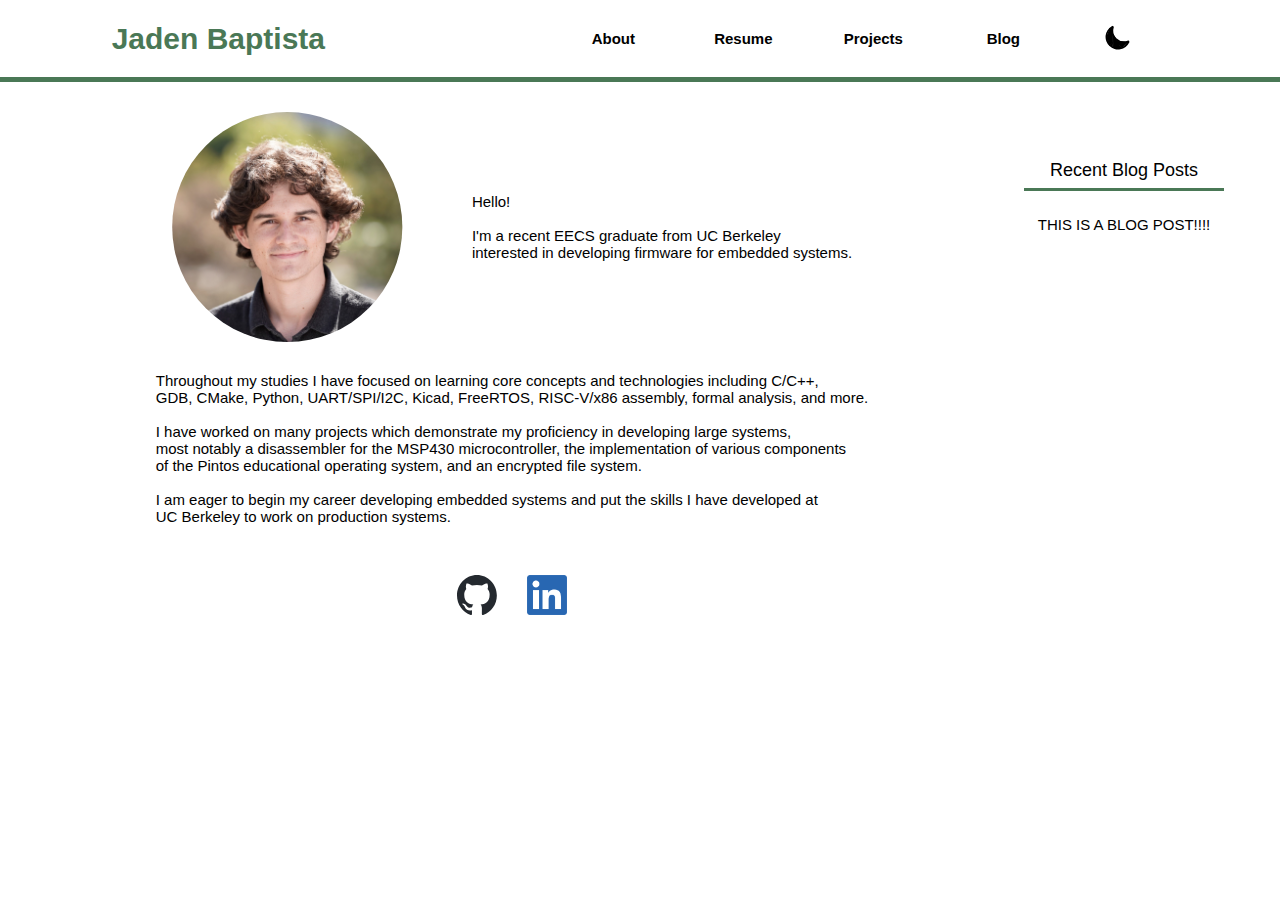
==== index.html @ 8bc48c19 "change tab title" ====
<!DOCTYPE html>
<html lang="en">
    <head>
        <title>Jaden Baptista</title>
        <meta name="viewport" content="width=device-width, initial-scale=1.0" />
        <link rel="stylesheet" href="styles/style.css" />
        <link rel="stylesheet" href="styles/index.css" />
        <link rel="stylesheet" 
              href="styles/small-style.css" />
        <link rel="stylesheet"
              href="styles/mobile-style.css" />
        <link rel="stylesheet"
              href="styles/smaller-style.css" />
        <link rel="stylesheet"
              href="styles/smallest-style.css" />
        </head>

    <body>
        <nav>
            <div id="nav-logo">
                Jaden Baptista
            </div>
            <div id="nav-buttons">
                <button class="unlinked-nav-button">About</button>
                <a class="nav-link" href="resume.html"><button class="nav-button">Resume</button></a>
                <a class="nav-link" href="projects.html"><button class="nav-button">Projects</button></a>
                <a class="nav-link" href="blog.html"><button class="nav-button">Blog</button></a>
                <button class="unlinked-nav-button"
                        id="dark-mode-button"
                        data-state="light"
                        onclick="toggleDarkMode();">
                    <img id="dark-mode-button-img" 
                         src="content/weather-moon-full-svgrepo-com.svg" 
                         alt="dark mode toggle"
                         width="50px"
                         height="30px">
                </button>
            </div>
            <div id="nav-break"></div>
        </nav>
        <div id="nav-separator"></div>
        <div id="aside-grid">
            <div id="about">
                <section id="introduction">
                    <div id="hello-container">
                        <img src="content/picture.jpg" alt="face image"
                        id="face-image"/>
                        <div id="hello">
                            Hello! 
                            <br/><br/>
                            I'm a recent EECS graduate from UC Berkeley
                            <br class="superficial"/>interested in developing firmware for embedded systems.
                        </div>
                    </div>
                    <div id="summary">
                        Throughout my studies I have focused on learning core concepts and 
                        technologies including C/C++,
                        <br class="superficial"/>
                        GDB, CMake, Python, UART/SPI/I2C, Kicad, FreeRTOS, RISC-V/x86 assembly, formal analysis, and more.
                        <br/><br/>
                        I have worked on many projects which demonstrate my proficiency 
                        in developing large systems,
                        <br class="superficial"/>most notably a disassembler for the 
                        MSP430 microcontroller, the implementation of various components
                        <br/>
                        of the Pintos educational operating system, and an encrypted file 
                        system.
                        <br/><br/>
                        I am eager to begin my career developing embedded systems and put 
                        the skills I have developed at
                        <br class="superficial"/>
                        UC Berkeley to work on production 
                        systems.
                    </div>
                    <div id="socials">
                        <a href="https://github.com/jdbaptista" target="_blank" class="social-link">
                            <img src="content/github-mark.svg" alt="github link" class="github-img"
                                height="40px"/>
                        </a>
                        <a href="https://www.linkedin.com/in/baptistajaden/" target="_blank" class="social-link">
                            <img src="content/LI-In-Bug.png" alt="linkedin link" class="linkedin-img"
                                height="40px"/>
                        </a>
                    </div>
                </section>
            </div>
            <aside>
                <div id="aside-header">
                    Recent Blog Posts
                </div>
                <div class="aside-content">
                    THIS IS A BLOG POST!!!!
                </div>
            </aside>
        </div>
    </body>

    <script src="scripts/darkMode.js"></script>
    <script src="scripts/navbarTransition.js"></script>
</html>
---- styles/style.css ----
:root {
    --background-color: #ffffff;
    --main-color: #4A7856;
    --bold-color: #074B35;
    --accent-color: #D8CF6F;
    --text-color: #000000;
    --font-family: 'Trebuchet MS', 'Lucida Sans Unicode', 'Lucida Grande', 'Lucida Sans', Arial, sans-serif;
}

:root.dark {
    --background-color: #000000;
}


html {
    background-color: var(--background-color);
}

body {
    border: 0px;
    margin: 0px;
    padding: 0px;
}

/* NAVBAR */

nav {
    background-color: var(--background-color);
    display: grid;
    grid-template: 1fr / 0.5fr min-content 1fr 1fr 0.5fr;
    z-index: 1;
}

#nav-logo {
    grid-column-start: 2;
    width: max-content;
    color: var(--main-color);
    font-size: 30px;
    height: 77px;
    line-height: 77px;
    font-family: var(--font-family);
    font-weight: 600;
    justify-content: center;
    align-content: center;
}

#nav-buttons {
    grid-column-start: 4;
    display: flex;
    justify-content: flex-end;
}

a.nav-link {
    display: flex;
    margin: 15px;
    justify-content: center;
    text-decoration: none;
    padding: none;
    width: max-content;
    height: max-content;
    justify-self: center;
    align-self: center;
}

button.nav-button {
    background-color: var(--background-color);
    font-size: 15px;
    font-family: var(--font-family);
    font-weight: 600;
    text-align: center;
    color: var(--text-color);
    padding: 15px;
    width: 100px;
    border: none;
    outline: none;
    border-radius: 0.7em;
}

/* A nav button that does not have an a.nav-link wrapper. */
button.unlinked-nav-button {
    background-color: var(--background-color);
    font-size: 15px;
    font-family: var(--font-family);
    font-weight: 600;
    text-align: center;
    color: var(--text-color);
    margin: 15px;
    width: 100px;
    border: none;
    outline: none;
    border-radius: 0.7em;
}

#dark-mode-button {
    text-align: center;
    width: 70px;
}

button.nav-button:hover,
button.unlinked-nav-button:hover {
    background-color: var(--accent-color);
    color: var(--text-color);
}

#dark-mode-button-img {

    height: 30px;
    width: 30px;
}

#nav-break {
    height: 5px;
    background-color: var(--main-color);
    grid-row-start: 2;
    grid-column: 1 / -1;
}

#nav-separator {
    margin-bottom: 20px;
}

/* ASIDE */

#aside-grid {
    display: grid;
    grid-template: 1fr / 5vw 70vw 5vw auto 5vw;
}

#aside-separator {
    min-width: 50px;
}

aside {
    grid-column-start: 4;
    position: sticky;
    display: flex;
    flex-direction: column;
    align-items: center;
    background-color: var(--background-color);
    height: 70vh;
    width: 270px;
    top: 15vh;
    font-family: var(--font-family);
    color: var(--text-color);
    font-size: 15px;
    overflow-y: scroll;
}

#aside-header {
    position: static;
    width: 100%;
    text-align: center;
    height: min-content;
    font-family: var(--font-family);
    font-size: 18px;
    margin: 25px 0px 25px 0px;
    padding: 0px 0px 7px 0px;
    border-top: 0px;
    border-left: 0px;
    border-right: 0px;
    border-bottom: 3px;
    border-color: var(--main-color);
    border-style: solid;
}

div.aside-content {
    margin: 0px;
}

aside::-webkit-scrollbar {
    display: none;
}

/* MAIN SECTIONS */

#about {
    grid-column-start: 2;
    justify-self: center;
    display: flex;
    flex-direction: column;
    width: 100%;
    align-items: flex-end;
    background-color: var(--background-color);
    font-family: var(--font-family);
    color: var(--text-color);
    font-size: 15px;
    overflow-x: hidden;
}

section {
    margin-top: 10px;
    margin-bottom: 10px; 
    width: 100%;
}

div.footer-space {
    height: 100px;
}

span.text-short {
    display: none;
}

span.text-tiny {
    display: none;
}

a {
    color: var(--text-color);
}
---- styles/index.css ----
#introduction {
    display: grid;
    position: relative;
    grid-template: 230px 1fr 1fr / 1fr;
}

#face-image {
    grid-column-start: 1;
    position: absolute;
    height: 300px;
    top: -35px;
    object-fit: scale-down;
    clip-path: circle(43%);
}

#hello-container {
    display: grid;
    grid-template: 1fr / 300px 1fr;
    grid-row-start: 1;
    justify-self: center;
}

#hello {
    grid-column-start: 2;
    align-self: center;
}

#summary {
    grid-row-start: 2;
    margin-top: 30px;
    margin-bottom: 30px;
    justify-self: center;
    align-self: center;
}

#socials {
    display: flex;
    margin-top: 20px;
    justify-content: center;
}

a.social-link {
    text-decoration: none;
    margin: 0px 15px 0px 15px;
}
---- styles/small-style.css ----
/* md */
@media screen and (max-width: 1500px) and (min-width: 1151px) {

    aside {
        width: 200px;
    }

    #about {
        width: 70vw;
    }
    
}
---- styles/mobile-style.css ----
/* xs */
@media screen and (max-width: 750px) {
    nav {
        grid-template-columns: 1fr;
        grid-template-rows: 1fr 1fr;
    }
    
    #nav-logo {
        grid-row-start: 1;
        grid-column-start: 1;
        font-size: 20px;
        margin-top: 25px;
        height: 50px;
        line-height: 50px;
        justify-self: center;
        align-self: center;
    }

    #nav-buttons {
        grid-row-start: 2;
        grid-column-start: 1;
        justify-content: center;
        align-content: center;
    }

    a.nav-link {
        margin: 15px 0px 15px 0px;
    }
    
    button.nav-button {
        font-size: 12px;
        padding: 15px 0px 15px 0px;
        margin: none;
        width: 70px;
    }
    
    /* A nav button that does not have an a.nav-link wrapper. */
    button.unlinked-nav-button {
        font-size: 12px;
        margin: 15px 0px 15px 0px;
        width: 70px;
    }
    
    #dark-mode-button {
        text-align: center;
        width: 40px;
    }

    #dark-mode-button-img {
        height: 15px;
        width: 15px;
    }
    
    #nav-break {
        grid-row: 3 / -1;
        height: 3px;
    }
    
    #aside-grid {
        grid-template: 1fr / 1fr;
    }
    
    #aside-separator {
        display: none;
    }
    
    aside {
        display: none;
    }

    
    /* MAIN SECTIONS */
    
    #about {
        grid-column-start: 1;
        width: 80vw;
    }

    /* ABOUT */
    #introduction {
        display: grid;
        position: relative;
        grid-template: 1fr max-content max-content / 1fr;
    }

    #hello-container {
        display: grid;
        grid-template: max-content 1fr / 1fr;
        grid-row-start: 1;
        grid-column-start: 1;
        grid-column-end: -1;
        width: 100%;
        height: min-content;
    }

    #face-image {
        position: static;
        grid-row-start: 2;
        justify-self: center;
        align-self: center;
    }

    #hello {
        grid-column-start: 1;
        grid-column-end: -1;
        align-self: start;
    }

    br.superficial {
        display: none;
    }

    #summary {
        align-self: start;
        margin-top: 0px;
        margin-bottom: 0px;
    }

    #socials {
        margin-top: 40px;
    }

    /* RESUME */
    
    span.text-long {
        display: none;
    }

    span.text-tiny {
        display: inline;
    }
}
---- styles/smaller-style.css ----
/* md */
@media screen and (max-width: 1150px) and (min-width: 901px) {

    aside {
        width: 150px;
    }

    #about {
        width: 70vw;
    }
    
}
---- styles/smallest-style.css ----
/* md */
@media screen and (max-width: 920px) and (min-width: 749px) {
    NAVBAR
    #nav-logo {
        font-size: 25px;
        height: 77px;
        line-height: 77px;
        text-align: center;
    }

    a.nav-link {
        margin: 15px 0px 15px 0px;
    }
    
    button.nav-button {
        font-size: 14px;
        padding: 15px 0px 15px 0px;
        margin: none;
        width: 90px;
    }
    
    /* A nav button that does not have an a.nav-link wrapper. */
    button.unlinked-nav-button {
        font-size: 14px;
        margin: 15px 0px 15px 0px;
        width: 90px;
    }
    
    #dark-mode-button {
        width: 65px;
    }
    
    #dark-mode-button-img {
        height: 25px;
        width: 25px;
    }

    #nav-break {
        grid-row: 3 / -1;
    }
    
    #aside-grid {
        grid-template: 1fr / 1fr;
    }
    
    #aside-separator {
        display: none;
    }
    
    aside {
        display: none;
    }

    
    /* MAIN SECTIONS */
    
    #about {
        grid-column-start: 1;
        width: 80vw;
    }

    /* ABOUT */
    #introduction {
        display: grid;
        position: relative;
        grid-template: 1fr max-content max-content / 1fr;
    }

    #hello-container {
        display: grid;
        grid-template: max-content 1fr / 1fr;
        grid-row-start: 1;
        grid-column-start: 1;
        grid-column-end: -1;
        width: 100%;
        height: min-content;
    }

    #face-image {
        position: static;
        grid-row-start: 2;
        justify-self: center;
        align-self: center;
    }

    #hello {
        grid-column-start: 1;
        grid-column-end: -1;
        align-self: start;
    }

    br.superficial {
        display: none;
    }

    #summary {
        align-self: start;
        margin-top: 0px;
        margin-bottom: 0px;
    }

    #socials {
        margin-top: 40px;
    }

    /* RESUME */
    
    span.text-long {
        display: none;
    }

    span.text-short {
        display: inline;
    }
}
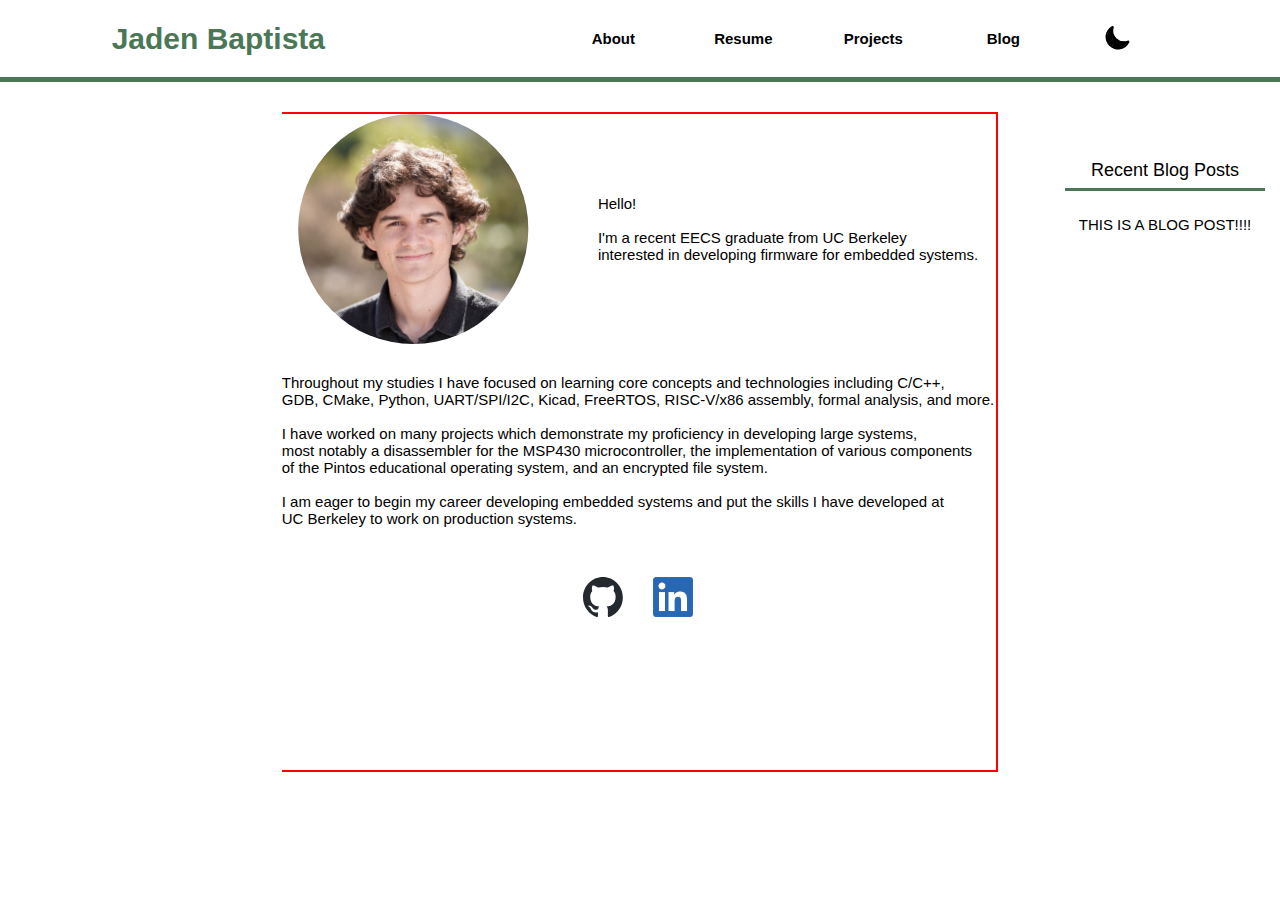
==== commit d726b014: "move about to the center of the page" ====
--- a/index.html
+++ b/index.html
@@ -39,50 +39,53 @@
             <div id="nav-break"></div>
         </nav>
         <div id="nav-separator"></div>
+        <div id="about">
+            <section id="introduction">
+                <div id="hello-container">
+                    <img src="content/picture.jpg" alt="face image"
+                    id="face-image"/>
+                    <div id="hello">
+                        Hello! 
+                        <br/><br/>
+                        I'm a recent EECS graduate from UC Berkeley
+                        <br class="superficial"/>interested in developing firmware for embedded systems.
+                    </div>
+                </div>
+                <div id="summary">
+                    Throughout my studies I have focused on learning core concepts and 
+                    technologies including C/C++,
+                    <br class="superficial"/>
+                    GDB, CMake, Python, UART/SPI/I2C, Kicad, FreeRTOS, RISC-V/x86 assembly, formal analysis, and more.
+                    <br/><br/>
+                    I have worked on many projects which demonstrate my proficiency 
+                    in developing large systems,
+                    <br class="superficial"/>most notably a disassembler for the 
+                    MSP430 microcontroller, the implementation of various components
+                    <br/>
+                    of the Pintos educational operating system, and an encrypted file 
+                    system.
+                    <br/><br/>
+                    I am eager to begin my career developing embedded systems and put 
+                    the skills I have developed at
+                    <br class="superficial"/>
+                    UC Berkeley to work on production 
+                    systems.
+                </div>
+                <div id="socials">
+                    <a href="https://github.com/jdbaptista" target="_blank" class="social-link">
+                        <img src="content/github-mark.svg" alt="github link" class="github-img"
+                            height="40px"/>
+                    </a>
+                    <a href="https://www.linkedin.com/in/baptistajaden/" target="_blank" class="social-link">
+                        <img src="content/LI-In-Bug.png" alt="linkedin link" class="linkedin-img"
+                            height="40px"/>
+                    </a>
+                </div>
+            </section>
+        </div>
         <div id="aside-grid">
-            <div id="about">
-                <section id="introduction">
-                    <div id="hello-container">
-                        <img src="content/picture.jpg" alt="face image"
-                        id="face-image"/>
-                        <div id="hello">
-                            Hello! 
-                            <br/><br/>
-                            I'm a recent EECS graduate from UC Berkeley
-                            <br class="superficial"/>interested in developing firmware for embedded systems.
-                        </div>
-                    </div>
-                    <div id="summary">
-                        Throughout my studies I have focused on learning core concepts and 
-                        technologies including C/C++,
-                        <br class="superficial"/>
-                        GDB, CMake, Python, UART/SPI/I2C, Kicad, FreeRTOS, RISC-V/x86 assembly, formal analysis, and more.
-                        <br/><br/>
-                        I have worked on many projects which demonstrate my proficiency 
-                        in developing large systems,
-                        <br class="superficial"/>most notably a disassembler for the 
-                        MSP430 microcontroller, the implementation of various components
-                        <br/>
-                        of the Pintos educational operating system, and an encrypted file 
-                        system.
-                        <br/><br/>
-                        I am eager to begin my career developing embedded systems and put 
-                        the skills I have developed at
-                        <br class="superficial"/>
-                        UC Berkeley to work on production 
-                        systems.
-                    </div>
-                    <div id="socials">
-                        <a href="https://github.com/jdbaptista" target="_blank" class="social-link">
-                            <img src="content/github-mark.svg" alt="github link" class="github-img"
-                                height="40px"/>
-                        </a>
-                        <a href="https://www.linkedin.com/in/baptistajaden/" target="_blank" class="social-link">
-                            <img src="content/LI-In-Bug.png" alt="linkedin link" class="linkedin-img"
-                                height="40px"/>
-                        </a>
-                    </div>
-                </section>
+            <div id="main-content">
+                 <!-- NO CONTENT HERE -->
             </div>
             <aside>
                 <div id="aside-header">
--- a/styles/style.css
+++ b/styles/style.css
@@ -132,7 +132,8 @@
 
 aside {
     grid-column-start: 4;
-    position: sticky;
+    position: fixed;
+    right: 5vw;
     display: flex;
     flex-direction: column;
     align-items: center;
@@ -174,6 +175,20 @@
 /* MAIN SECTIONS */
 
 #about {
+    position: static;
+    margin: 0px auto 0px auto;
+    display: flex;
+    flex-direction: column;
+    width: max-content;
+    align-items: flex-end;
+    background-color: var(--background-color);
+    font-family: var(--font-family);
+    color: var(--text-color);
+    font-size: 15px;
+    overflow-x: hidden;
+}
+
+#main-content {
     grid-column-start: 2;
     justify-self: center;
     display: flex;
@@ -191,6 +206,9 @@
     margin-top: 10px;
     margin-bottom: 10px; 
     width: 100%;
+    border-color: red;
+    border-width: 2px;
+    border-style: solid;
 }
 
 div.footer-space {
--- a/styles/small-style.css
+++ b/styles/small-style.css
@@ -1,12 +1,41 @@
 /* md */
-@media screen and (max-width: 1500px) and (min-width: 1151px) {
+@media screen and (max-width: 1500px) and (min-width: 1201px) {
 
     aside {
+        right: 15px;
         width: 200px;
     }
 
     #about {
         width: 70vw;
     }
+
+    #about {
+        position: static;
+        margin: 0px auto 0px auto;
+        display: flex;
+        flex-direction: column;
+        width: max-content;
+        align-items: flex-end;
+        background-color: var(--background-color);
+        font-family: var(--font-family);
+        color: var(--text-color);
+        font-size: 15px;
+        overflow-x: hidden;
+    }
+    
+    #main-content {
+        grid-column-start: 2;
+        justify-self: center;
+        display: flex;
+        flex-direction: column;
+        width: 100%;
+        align-items: flex-end;
+        background-color: var(--background-color);
+        font-family: var(--font-family);
+        color: var(--text-color);
+        font-size: 15px;
+        overflow-x: hidden;
+    }
     
 }--- a/styles/smaller-style.css
+++ b/styles/smaller-style.css
@@ -1,12 +1,42 @@
 /* md */
-@media screen and (max-width: 1150px) and (min-width: 901px) {
+@media screen and (max-width: 1200px) and (min-width: 1101px) {
 
     aside {
+        right: 15px;
         width: 150px;
     }
 
     #about {
+        display: none;
         width: 70vw;
+    }
+
+    #about {
+        position: static;
+        margin: 0px auto 0px auto;
+        display: flex;
+        flex-direction: column;
+        width: max-content;
+        align-items: flex-end;
+        background-color: var(--background-color);
+        font-family: var(--font-family);
+        color: var(--text-color);
+        font-size: 15px;
+        overflow-x: hidden;
+    }
+    
+    #main-content {
+        grid-column-start: 2;
+        justify-self: center;
+        display: flex;
+        flex-direction: column;
+        width: 100%;
+        align-items: flex-end;
+        background-color: var(--background-color);
+        font-family: var(--font-family);
+        color: var(--text-color);
+        font-size: 15px;
+        overflow-x: hidden;
     }
     
 }--- a/styles/smallest-style.css
+++ b/styles/smallest-style.css
@@ -1,5 +1,5 @@
 /* md */
-@media screen and (max-width: 920px) and (min-width: 749px) {
+@media screen and (max-width: 1100px) and (min-width: 751px) {
     NAVBAR
     #nav-logo {
         font-size: 25px;
@@ -49,6 +49,34 @@
     
     aside {
         display: none;
+    }
+
+    #about {
+        position: static;
+        margin: 0px auto 0px auto;
+        display: flex;
+        flex-direction: column;
+        width: max-content;
+        align-items: flex-end;
+        background-color: var(--background-color);
+        font-family: var(--font-family);
+        color: var(--text-color);
+        font-size: 15px;
+        overflow-x: hidden;
+    }
+    
+    #main-content {
+        grid-column-start: 2;
+        justify-self: center;
+        display: flex;
+        flex-direction: column;
+        width: 100%;
+        align-items: flex-end;
+        background-color: var(--background-color);
+        font-family: var(--font-family);
+        color: var(--text-color);
+        font-size: 15px;
+        overflow-x: hidden;
     }
 
     
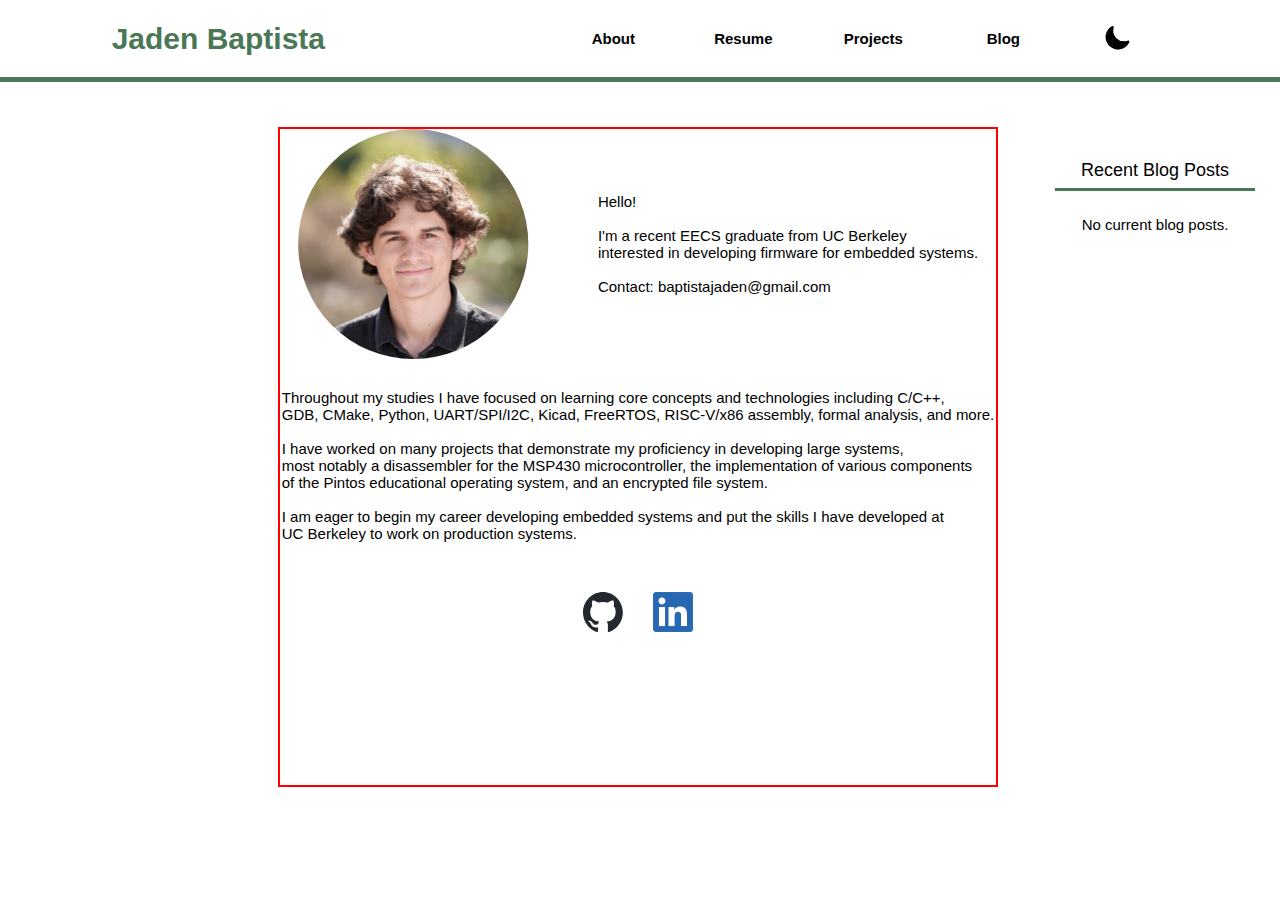
==== commit 20fb8f27: "make changes for project page layout" ====
--- a/index.html
+++ b/index.html
@@ -49,6 +49,8 @@
                         <br/><br/>
                         I'm a recent EECS graduate from UC Berkeley
                         <br class="superficial"/>interested in developing firmware for embedded systems.
+                        <br/><br/>
+                        Contact: baptistajaden@gmail.com
                     </div>
                 </div>
                 <div id="summary">
@@ -57,7 +59,7 @@
                     <br class="superficial"/>
                     GDB, CMake, Python, UART/SPI/I2C, Kicad, FreeRTOS, RISC-V/x86 assembly, formal analysis, and more.
                     <br/><br/>
-                    I have worked on many projects which demonstrate my proficiency 
+                    I have worked on many projects that demonstrate my proficiency 
                     in developing large systems,
                     <br class="superficial"/>most notably a disassembler for the 
                     MSP430 microcontroller, the implementation of various components
@@ -83,16 +85,16 @@
                 </div>
             </section>
         </div>
-        <div id="aside-grid">
-            <div id="main-content">
+        <div class="aside-grid">
+            <div class="main-content">
                  <!-- NO CONTENT HERE -->
             </div>
             <aside>
-                <div id="aside-header">
+                <div class="aside-header">
                     Recent Blog Posts
                 </div>
                 <div class="aside-content">
-                    THIS IS A BLOG POST!!!!
+                    No current blog posts.
                 </div>
             </aside>
         </div>
--- a/styles/style.css
+++ b/styles/style.css
@@ -121,13 +121,9 @@
 
 /* ASIDE */
 
-#aside-grid {
+div.aside-grid {
     display: grid;
     grid-template: 1fr / 5vw 70vw 5vw auto 5vw;
-}
-
-#aside-separator {
-    min-width: 50px;
 }
 
 aside {
@@ -147,7 +143,7 @@
     overflow-y: scroll;
 }
 
-#aside-header {
+div.aside-header {
     position: static;
     width: 100%;
     text-align: center;
@@ -176,6 +172,7 @@
 
 #about {
     position: static;
+    padding: 15px;
     margin: 0px auto 0px auto;
     display: flex;
     flex-direction: column;
@@ -188,17 +185,18 @@
     overflow-x: hidden;
 }
 
-#main-content {
+div.main-content {
     grid-column-start: 2;
     justify-self: center;
     display: flex;
     flex-direction: column;
     width: 100%;
+    padding: 0px 15px 0px 15px;
     align-items: flex-end;
     background-color: var(--background-color);
     font-family: var(--font-family);
     color: var(--text-color);
-    font-size: 15px;
+    font-size: 16px;
     overflow-x: hidden;
 }
 
--- a/styles/small-style.css
+++ b/styles/small-style.css
@@ -2,12 +2,8 @@
 @media screen and (max-width: 1500px) and (min-width: 1201px) {
 
     aside {
-        right: 15px;
+        right: 25px;
         width: 200px;
-    }
-
-    #about {
-        width: 70vw;
     }
 
     #about {
@@ -24,7 +20,7 @@
         overflow-x: hidden;
     }
     
-    #main-content {
+    div.main-content {
         grid-column-start: 2;
         justify-self: center;
         display: flex;
--- a/styles/mobile-style.css
+++ b/styles/mobile-style.css
@@ -56,12 +56,8 @@
         height: 3px;
     }
     
-    #aside-grid {
-        grid-template: 1fr / 1fr;
-    }
-    
-    #aside-separator {
-        display: none;
+    div.aside-grid {
+        grid-template: 1fr / 10vw auto 10vw;
     }
     
     aside {
--- a/styles/smaller-style.css
+++ b/styles/smaller-style.css
@@ -1,14 +1,8 @@
 /* md */
-@media screen and (max-width: 1200px) and (min-width: 1101px) {
+@media screen and (max-width: 1200px) and (min-width: 901px) {
 
     aside {
-        right: 15px;
-        width: 150px;
-    }
-
-    #about {
         display: none;
-        width: 70vw;
     }
 
     #about {
@@ -25,8 +19,9 @@
         overflow-x: hidden;
     }
     
-    #main-content {
+    div.main-content {
         grid-column-start: 2;
+        grid-column-end: 5;
         justify-self: center;
         display: flex;
         flex-direction: column;
--- a/styles/smallest-style.css
+++ b/styles/smallest-style.css
@@ -1,5 +1,5 @@
 /* md */
-@media screen and (max-width: 1100px) and (min-width: 751px) {
+@media screen and (max-width: 900px) and (min-width: 751px) {
     NAVBAR
     #nav-logo {
         font-size: 25px;
@@ -39,33 +39,15 @@
         grid-row: 3 / -1;
     }
     
-    #aside-grid {
-        grid-template: 1fr / 1fr;
-    }
-    
-    #aside-separator {
-        display: none;
+    div.aside-grid {
+        grid-template: 1fr / 10vw auto 10vw;
     }
     
     aside {
         display: none;
     }
-
-    #about {
-        position: static;
-        margin: 0px auto 0px auto;
-        display: flex;
-        flex-direction: column;
-        width: max-content;
-        align-items: flex-end;
-        background-color: var(--background-color);
-        font-family: var(--font-family);
-        color: var(--text-color);
-        font-size: 15px;
-        overflow-x: hidden;
-    }
     
-    #main-content {
+    div.main-content {
         grid-column-start: 2;
         justify-self: center;
         display: flex;
@@ -78,7 +60,6 @@
         font-size: 15px;
         overflow-x: hidden;
     }
-
     
     /* MAIN SECTIONS */
     
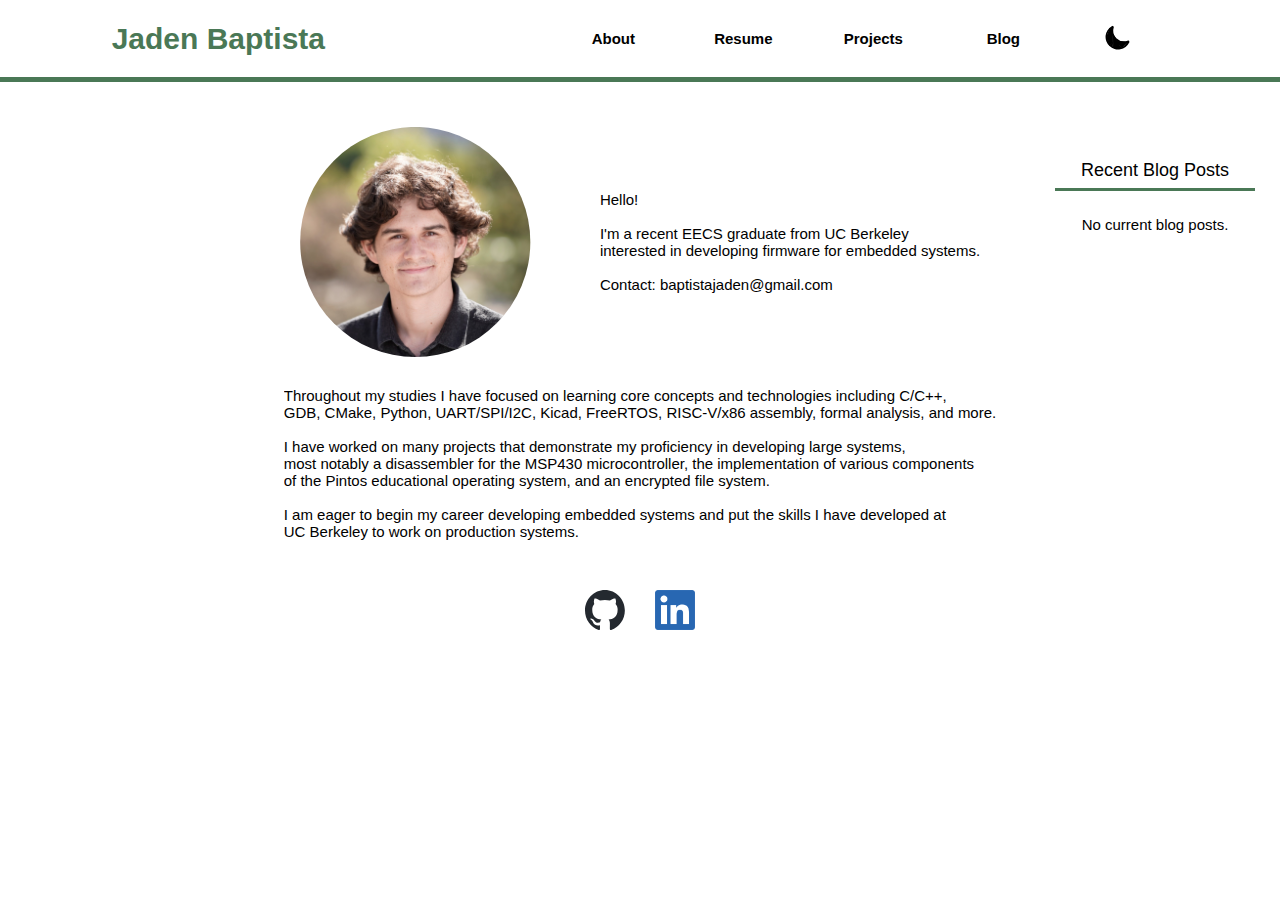
==== commit 39b259c8: "complete rudimentary website" ====
--- a/index.html
+++ b/index.html
@@ -39,7 +39,7 @@
             <div id="nav-break"></div>
         </nav>
         <div id="nav-separator"></div>
-        <div id="about">
+        <div class="centered">
             <section id="introduction">
                 <div id="hello-container">
                     <img src="content/picture.jpg" alt="face image"
--- a/styles/style.css
+++ b/styles/style.css
@@ -170,7 +170,7 @@
 
 /* MAIN SECTIONS */
 
-#about {
+div.centered {
     position: static;
     padding: 15px;
     margin: 0px auto 0px auto;
@@ -204,9 +204,11 @@
     margin-top: 10px;
     margin-bottom: 10px; 
     width: 100%;
-    border-color: red;
+    /* border-color: red;
     border-width: 2px;
-    border-style: solid;
+    border-style: solid; */
+    overflow-x: hidden;
+    overflow-y: hidden;
 }
 
 div.footer-space {
--- a/styles/mobile-style.css
+++ b/styles/mobile-style.css
@@ -125,4 +125,8 @@
     span.text-tiny {
         display: inline;
     }
+
+    div.project-title {
+        font-size: 16px;
+    }
 }--- a/styles/smallest-style.css
+++ b/styles/smallest-style.css
@@ -121,4 +121,8 @@
     span.text-short {
         display: inline;
     }
+
+    div.project-title {
+        font-size: 18px;
+    }
 }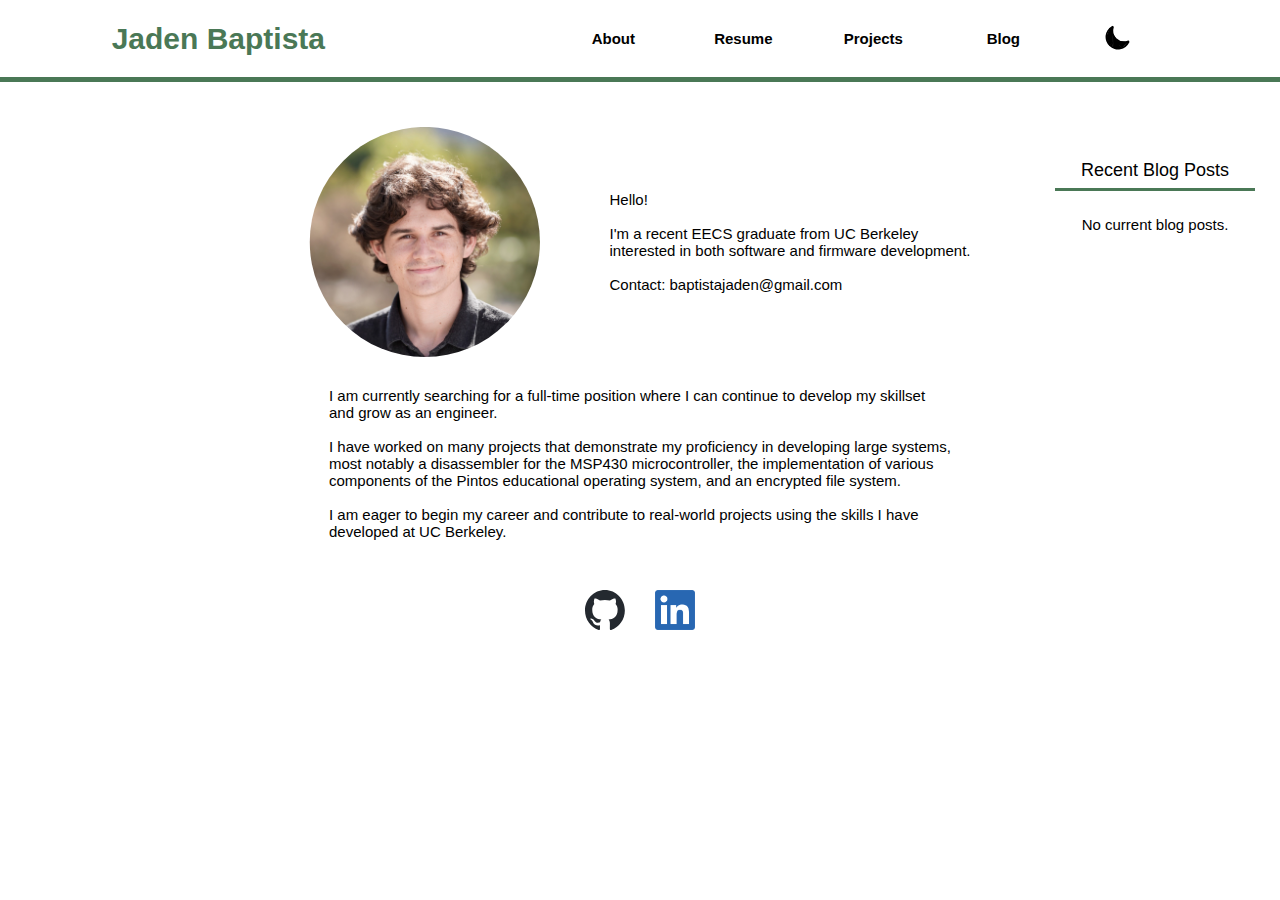
==== commit beb8a61f: "fix bug in about section" ====
--- a/index.html
+++ b/index.html
@@ -48,30 +48,30 @@
                         Hello! 
                         <br/><br/>
                         I'm a recent EECS graduate from UC Berkeley
-                        <br class="superficial"/>interested in developing firmware for embedded systems.
+                        <br class="superficial"/>
+                        interested in both software and firmware development.
                         <br/><br/>
                         Contact: baptistajaden@gmail.com
                     </div>
                 </div>
                 <div id="summary">
-                    Throughout my studies I have focused on learning core concepts and 
-                    technologies including C/C++,
+                    I am currently searching for a full-time position where I can continue
+                    to develop my skillset 
                     <br class="superficial"/>
-                    GDB, CMake, Python, UART/SPI/I2C, Kicad, FreeRTOS, RISC-V/x86 assembly, formal analysis, and more.
+                    and grow as an engineer.
                     <br/><br/>
-                    I have worked on many projects that demonstrate my proficiency 
-                    in developing large systems,
-                    <br class="superficial"/>most notably a disassembler for the 
-                    MSP430 microcontroller, the implementation of various components
-                    <br/>
-                    of the Pintos educational operating system, and an encrypted file 
-                    system.
+                    I have worked on many projects that demonstrate my proficiency in developing
+                    large systems,<br class="superficial"/>
+                    most notably a disassembler for the MSP430 microcontroller,
+                    the implementation of various
+                    <br class="superficial"/>
+                    components of the Pintos educational
+                    operating system, and an encrypted file system.
                     <br/><br/>
-                    I am eager to begin my career developing embedded systems and put 
-                    the skills I have developed at
+                    I am eager to begin my career and contribute to real-world projects
+                    using the skills I have
                     <br class="superficial"/>
-                    UC Berkeley to work on production 
-                    systems.
+                    developed at UC Berkeley.
                 </div>
                 <div id="socials">
                     <a href="https://github.com/jdbaptista" target="_blank" class="social-link">
--- a/styles/index.css
+++ b/styles/index.css
@@ -38,9 +38,11 @@
     display: flex;
     margin-top: 20px;
     justify-content: center;
+    height: min-content;
 }
 
 a.social-link {
     text-decoration: none;
     margin: 0px 15px 0px 15px;
+    height: min-content;
 }
--- a/styles/small-style.css
+++ b/styles/small-style.css
@@ -6,7 +6,7 @@
         width: 200px;
     }
 
-    #about {
+    div.centered {
         position: static;
         margin: 0px auto 0px auto;
         display: flex;
--- a/styles/mobile-style.css
+++ b/styles/mobile-style.css
@@ -65,9 +65,11 @@
     }
 
     
+
+    
     /* MAIN SECTIONS */
     
-    #about {
+    div.centered {
         grid-column-start: 1;
         width: 80vw;
     }
--- a/styles/smaller-style.css
+++ b/styles/smaller-style.css
@@ -5,7 +5,7 @@
         display: none;
     }
 
-    #about {
+    div.centered {
         position: static;
         margin: 0px auto 0px auto;
         display: flex;
--- a/styles/smallest-style.css
+++ b/styles/smallest-style.css
@@ -63,7 +63,7 @@
     
     /* MAIN SECTIONS */
     
-    #about {
+    div.centered {
         grid-column-start: 1;
         width: 80vw;
     }
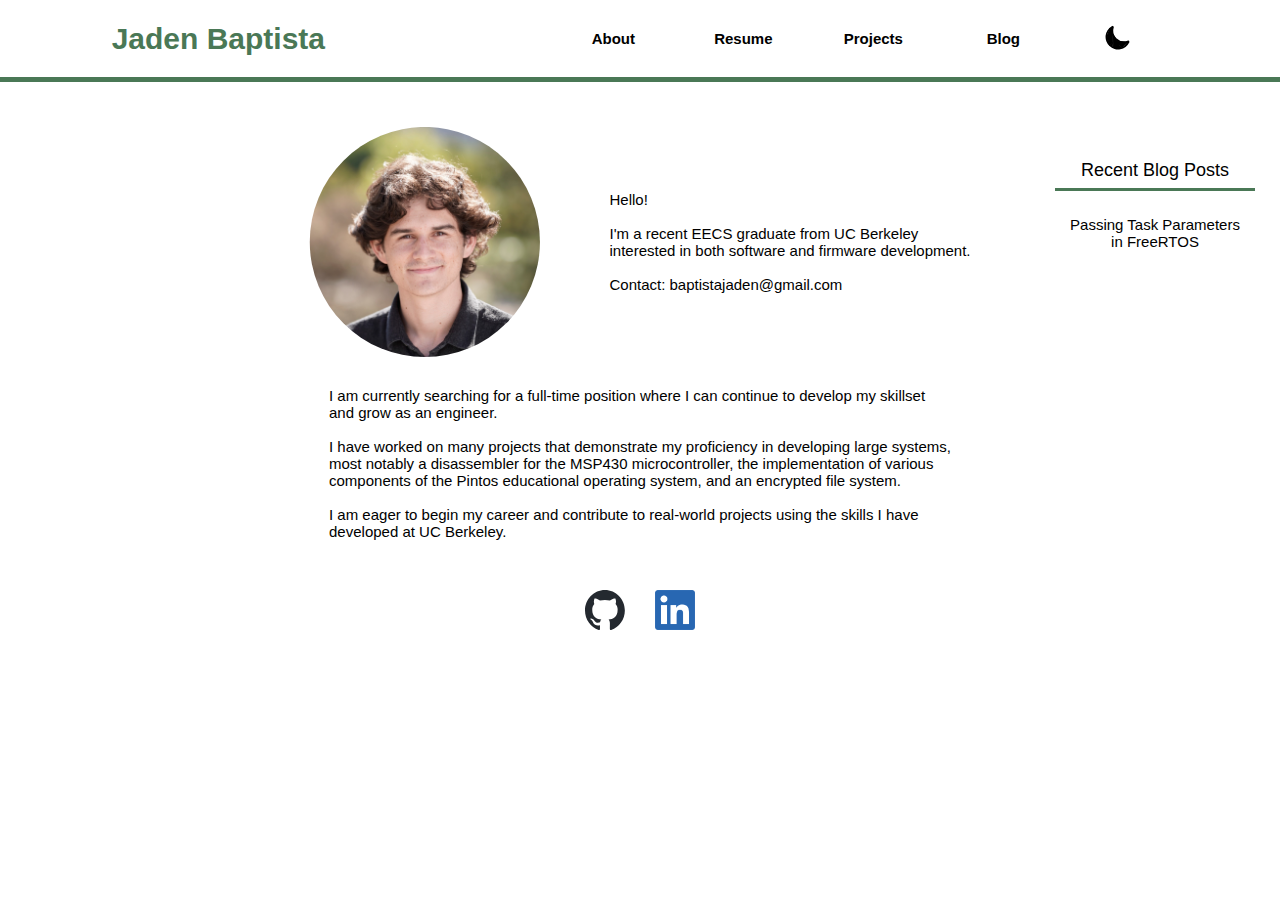
==== commit 9222edce: "add post framework and post1" ====
--- a/index.html
+++ b/index.html
@@ -3,16 +3,16 @@
     <head>
         <title>Jaden Baptista</title>
         <meta name="viewport" content="width=device-width, initial-scale=1.0" />
-        <link rel="stylesheet" href="styles/style.css" />
-        <link rel="stylesheet" href="styles/index.css" />
+        <link rel="stylesheet" href="/styles/style.css" />
+        <link rel="stylesheet" href="/styles/index.css" />
         <link rel="stylesheet" 
-              href="styles/small-style.css" />
+              href="/styles/small-style.css" />
         <link rel="stylesheet"
-              href="styles/mobile-style.css" />
+              href="/styles/mobile-style.css" />
         <link rel="stylesheet"
-              href="styles/smaller-style.css" />
+              href="/styles/smaller-style.css" />
         <link rel="stylesheet"
-              href="styles/smallest-style.css" />
+              href="/styles/smallest-style.css" />
         </head>
 
     <body>
@@ -22,15 +22,15 @@
             </div>
             <div id="nav-buttons">
                 <button class="unlinked-nav-button">About</button>
-                <a class="nav-link" href="resume.html"><button class="nav-button">Resume</button></a>
-                <a class="nav-link" href="projects.html"><button class="nav-button">Projects</button></a>
-                <a class="nav-link" href="blog.html"><button class="nav-button">Blog</button></a>
+                <a class="nav-link" href="/pages/resume.html"><button class="nav-button">Resume</button></a>
+                <a class="nav-link" href="/pages/projects.html"><button class="nav-button">Projects</button></a>
+                <a class="nav-link" href="/pages/blog.html"><button class="nav-button">Blog</button></a>
                 <button class="unlinked-nav-button"
                         id="dark-mode-button"
                         data-state="light"
                         onclick="toggleDarkMode();">
                     <img id="dark-mode-button-img" 
-                         src="content/weather-moon-full-svgrepo-com.svg" 
+                         src="/content/weather-moon-full-svgrepo-com.svg" 
                          alt="dark mode toggle"
                          width="50px"
                          height="30px">
@@ -42,7 +42,7 @@
         <div class="centered">
             <section id="introduction">
                 <div id="hello-container">
-                    <img src="content/picture.jpg" alt="face image"
+                    <img src="/content/picture.jpg" alt="face image"
                     id="face-image"/>
                     <div id="hello">
                         Hello! 
@@ -75,11 +75,11 @@
                 </div>
                 <div id="socials">
                     <a href="https://github.com/jdbaptista" target="_blank" class="social-link">
-                        <img src="content/github-mark.svg" alt="github link" class="github-img"
+                        <img src="/content/github-mark.svg" alt="github link" class="github-img"
                             height="40px"/>
                     </a>
                     <a href="https://www.linkedin.com/in/baptistajaden/" target="_blank" class="social-link">
-                        <img src="content/LI-In-Bug.png" alt="linkedin link" class="linkedin-img"
+                        <img src="/content/LI-In-Bug.png" alt="linkedin link" class="linkedin-img"
                             height="40px"/>
                     </a>
                 </div>
@@ -94,12 +94,12 @@
                     Recent Blog Posts
                 </div>
                 <div class="aside-content">
-                    No current blog posts.
                 </div>
             </aside>
         </div>
     </body>
 
-    <script src="scripts/darkMode.js"></script>
-    <script src="scripts/navbarTransition.js"></script>
+    <script src="/scripts/darkMode.js"></script>
+    <script src="/scripts/navbarTransition.js"></script>
+    <script src="/scripts/blogTitles.js"></script>
 </html>--- a/styles/style.css
+++ b/styles/style.css
@@ -1,5 +1,6 @@
 :root {
     --background-color: #ffffff;
+    --shadow-color: #ced9d1;
     --main-color: #4A7856;
     --bold-color: #074B35;
     --accent-color: #D8CF6F;
@@ -28,7 +29,7 @@
     background-color: var(--background-color);
     display: grid;
     grid-template: 1fr / 0.5fr min-content 1fr 1fr 0.5fr;
-    z-index: 1;
+    z-index: 10;
 }
 
 #nav-logo {
@@ -62,6 +63,10 @@
     align-self: center;
 }
 
+a.nav-link:hover {
+    cursor: pointer;
+}
+
 button.nav-button {
     background-color: var(--background-color);
     font-size: 15px;
@@ -76,6 +81,10 @@
     border-radius: 0.7em;
 }
 
+button.nav-button:hover {
+    cursor: pointer;
+}
+
 /* A nav button that does not have an a.nav-link wrapper. */
 button.unlinked-nav-button {
     background-color: var(--background-color);
@@ -91,6 +100,10 @@
     border-radius: 0.7em;
 }
 
+button.unlinked-nav-button:hover {
+    cursor: pointer;
+}
+
 #dark-mode-button {
     text-align: center;
     width: 70px;
@@ -113,6 +126,7 @@
     background-color: var(--main-color);
     grid-row-start: 2;
     grid-column: 1 / -1;
+    z-index: 10;
 }
 
 #nav-separator {
@@ -161,7 +175,25 @@
 }
 
 div.aside-content {
+    
     margin: 0px;
+    padding-left: 10px;
+    padding-right: 10px;
+}
+
+div.aside-title-container {
+    height: 100px;
+    width: 100%;
+    display: flex;
+    flex-direction: column;
+    align-items: center;
+}
+
+a.aside-title {
+    text-decoration: none;
+    width: 100%;
+    text-align: center;
+    overflow-wrap: wrap;
 }
 
 aside::-webkit-scrollbar {
--- a/styles/small-style.css
+++ b/styles/small-style.css
@@ -6,6 +6,10 @@
         width: 200px;
     }
 
+    div.aside-content {
+        padding-left: 15px;
+        padding-right: 15px;
+    }
     div.centered {
         position: static;
         margin: 0px auto 0px auto;
--- a/styles/mobile-style.css
+++ b/styles/mobile-style.css
@@ -64,9 +64,6 @@
         display: none;
     }
 
-    
-
-    
     /* MAIN SECTIONS */
     
     div.centered {
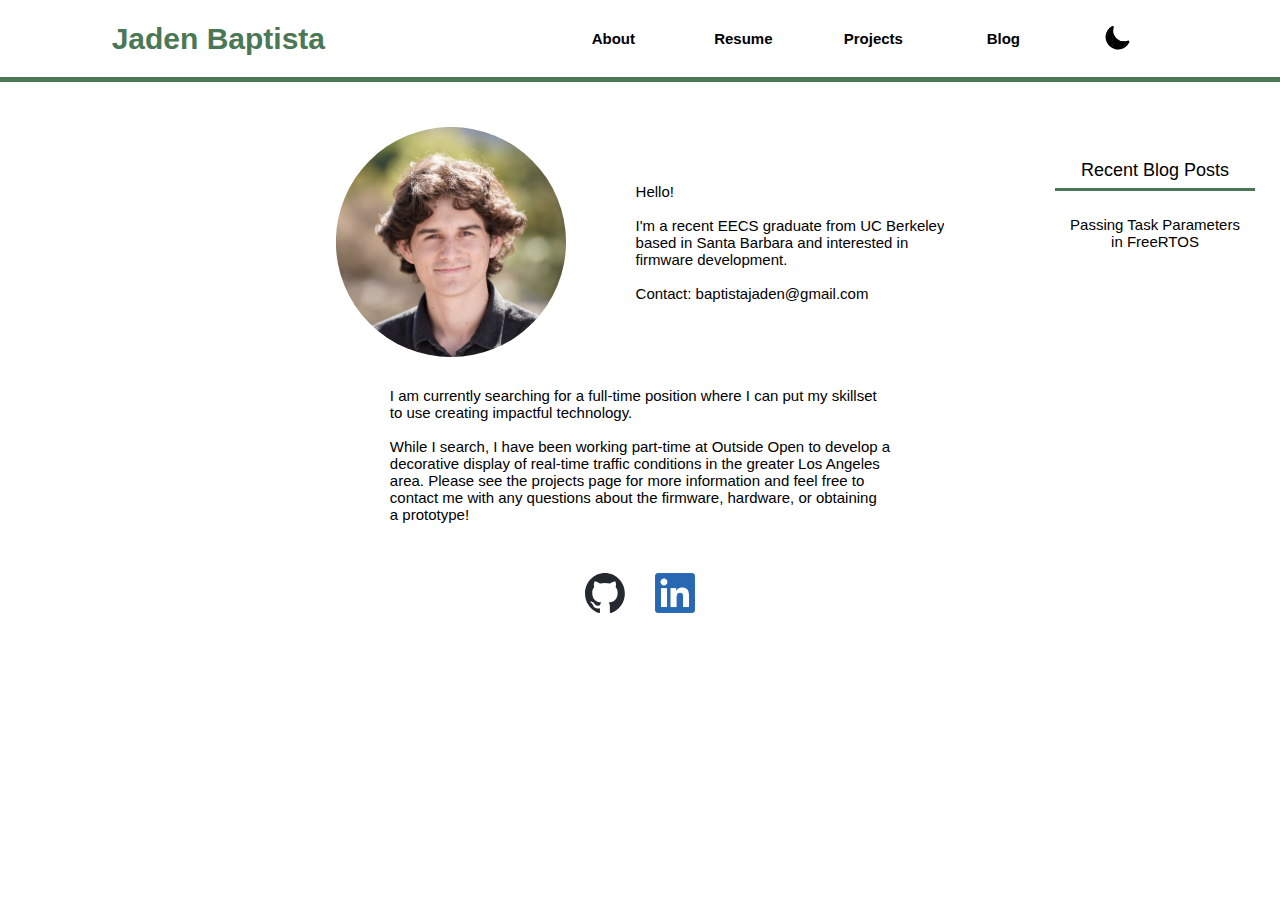
==== commit 2ffcdd2a: "update resume & mission statement" ====
--- a/index.html
+++ b/index.html
@@ -49,29 +49,28 @@
                         <br/><br/>
                         I'm a recent EECS graduate from UC Berkeley
                         <br class="superficial"/>
-                        interested in both software and firmware development.
+                        based in Santa Barbara and interested in
+                        <br class="superficial"/>
+                        firmware development.
                         <br/><br/>
                         Contact: baptistajaden@gmail.com
                     </div>
                 </div>
                 <div id="summary">
-                    I am currently searching for a full-time position where I can continue
-                    to develop my skillset 
+                    I am currently searching for a full-time position where I can put my skillset
                     <br class="superficial"/>
-                    and grow as an engineer.
+                    to use creating impactful technology.
                     <br/><br/>
-                    I have worked on many projects that demonstrate my proficiency in developing
-                    large systems,<br class="superficial"/>
-                    most notably a disassembler for the MSP430 microcontroller,
-                    the implementation of various
+
+                    While I search, I have been working part-time at Outside Open to develop a
                     <br class="superficial"/>
-                    components of the Pintos educational
-                    operating system, and an encrypted file system.
-                    <br/><br/>
-                    I am eager to begin my career and contribute to real-world projects
-                    using the skills I have
+                    decorative display of real-time traffic conditions in the greater Los Angeles
                     <br class="superficial"/>
-                    developed at UC Berkeley.
+                    area. Please see the projects page for more information and feel free to 
+                    <br class="superficial"/>
+                    contact me with any questions about the firmware, hardware, or obtaining 
+                    <br class="superficial"/>
+                    a prototype!
                 </div>
                 <div id="socials">
                     <a href="https://github.com/jdbaptista" target="_blank" class="social-link">
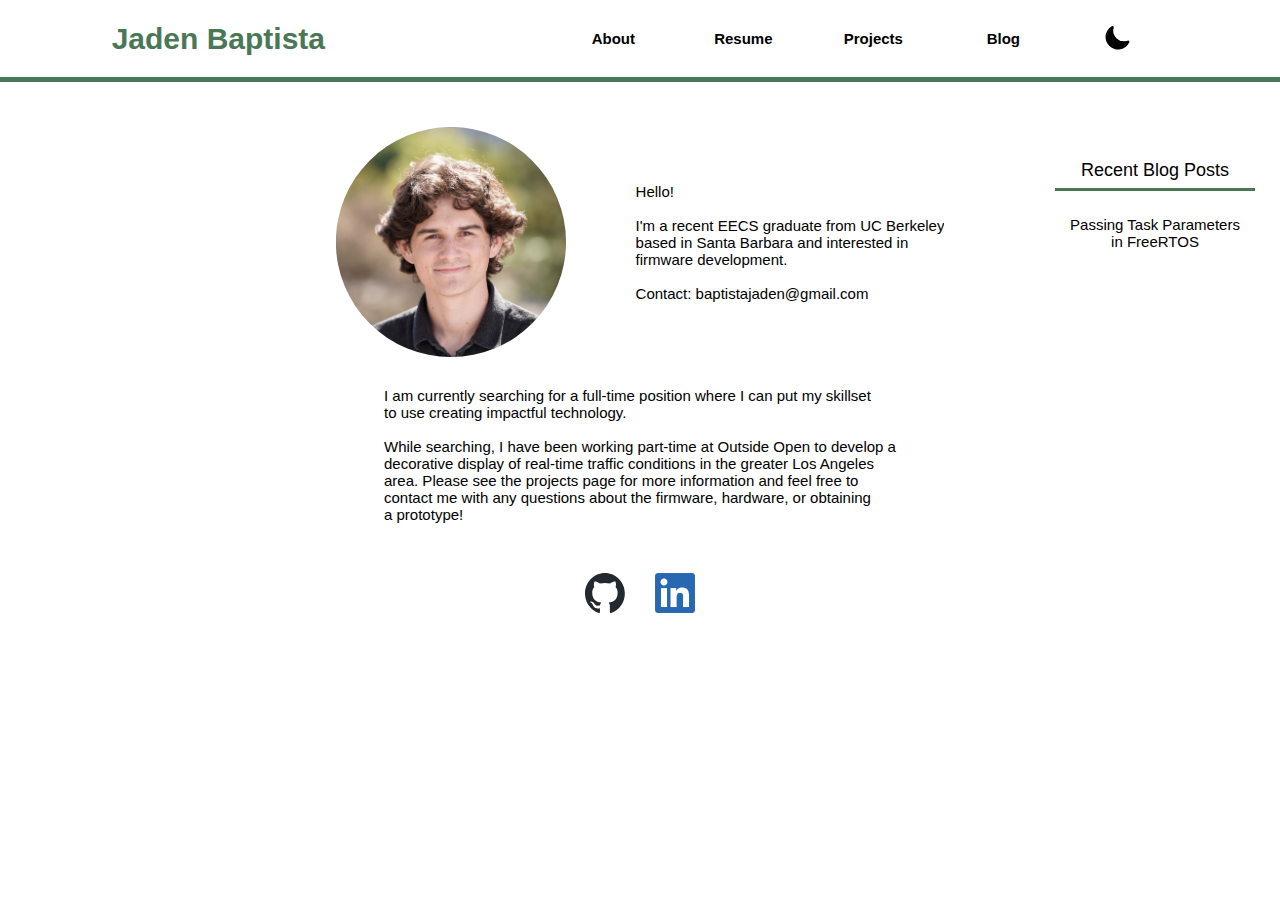
==== commit 087068c1: "fix grammatical error" ====
--- a/index.html
+++ b/index.html
@@ -62,7 +62,7 @@
                     to use creating impactful technology.
                     <br/><br/>
 
-                    While I search, I have been working part-time at Outside Open to develop a
+                    While searching, I have been working part-time at Outside Open to develop a
                     <br class="superficial"/>
                     decorative display of real-time traffic conditions in the greater Los Angeles
                     <br class="superficial"/>
